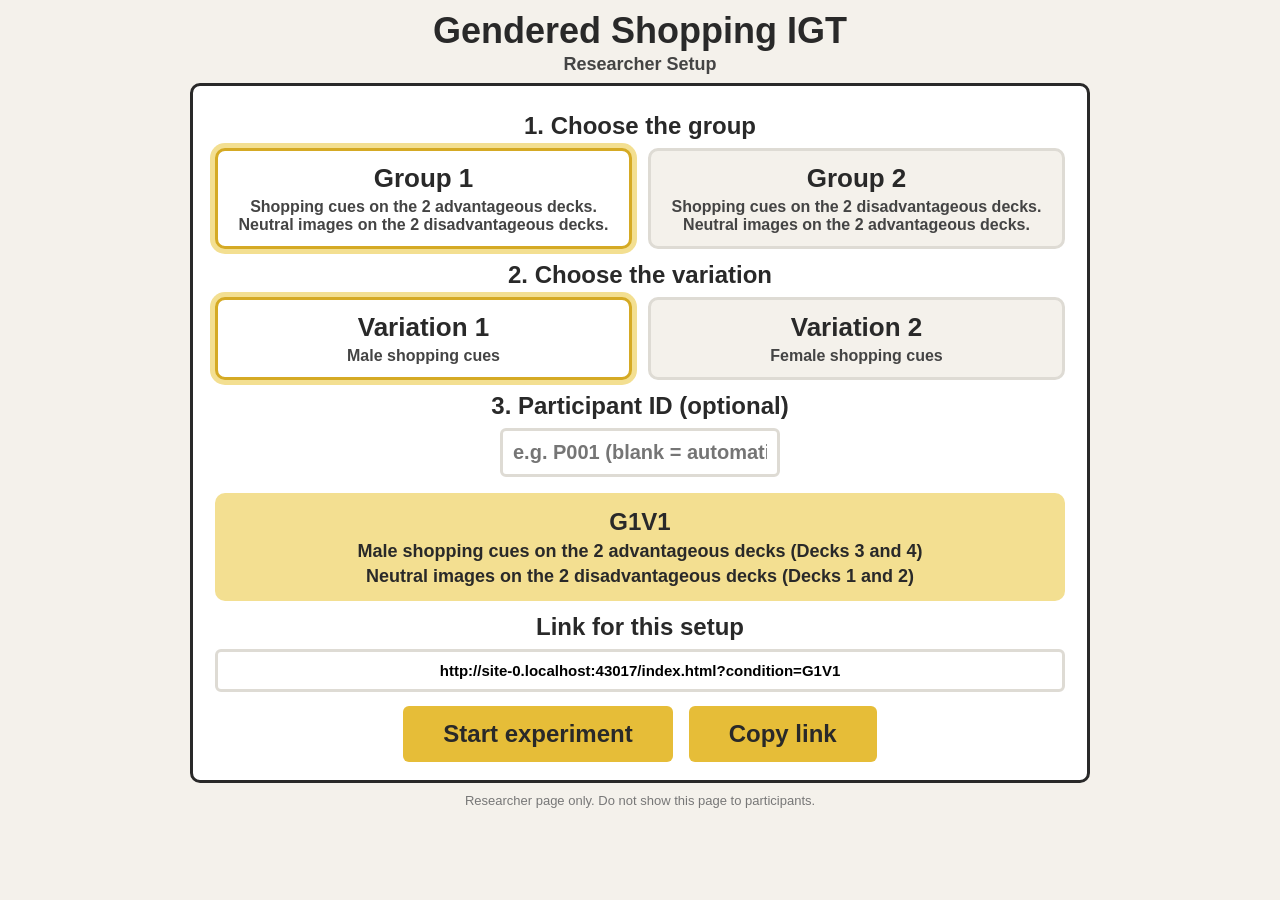
==== index.html @ 8ce355cc "IGT Experiment" ====
<!DOCTYPE html>
<html lang="en">
<head>
    <meta charset="UTF-8">
    <meta name="viewport" content="width=device-width, initial-scale=1.0">
    <title>Gendered Shopping IGT</title>
    <link rel="stylesheet" href="styles.css">
</head>

<body>
    <main class="container">
        <header class="page-header">
            <h1>Gendered Shopping IGT</h1>
            <p>Modified Iowa Gambling Task</p>
        </header>

        <section class="status-bar">
            <div>
                <span>Trial</span>
                <strong id="trialNumber">-</strong>
            </div>

            <div>
                <span>Balance</span>
                <strong id="balance">₹1,90,000</strong>
            </div>
        </section>

        <p id="previewMessage" role="status" aria-live="polite">
            Click Start to begin.
        </p>

        <section class="instructions">
            <p id="instructionsText">
                You start with ₹1,90,000. On each turn an arrow will point to one deck.
                Press PLAY (A key) to take a card from that deck, which may win or lose money,
                or PASS (L key) to skip it. You have 4 seconds to decide.
                Try to finish with as much money as possible. Click Start when you are ready.
            </p>
        </section>

        <section class="deck-area" aria-label="Four IGT decks">

            <div class="deck" data-deck="1">
                <div class="arrow" aria-hidden="true">▼</div>
                <div class="deck-image">
                    <span>Image 1</span>
                </div>
                <h2>Deck 1</h2>
            </div>

            <div class="deck" data-deck="2">
                <div class="arrow" aria-hidden="true">▼</div>
                <div class="deck-image">
                    <span>Image 2</span>
                </div>
                <h2>Deck 2</h2>
            </div>

            <div class="deck" data-deck="3">
                <div class="arrow" aria-hidden="true">▼</div>
                <div class="deck-image">
                    <span>Image 3</span>
                </div>
                <h2>Deck 3</h2>
            </div>

            <div class="deck" data-deck="4">
                <div class="arrow" aria-hidden="true">▼</div>
                <div class="deck-image">
                    <span>Image 4</span>
                </div>
                <h2>Deck 4</h2>
            </div>

        </section>

        <section class="controls">
            <button id="startButton" type="button">Start</button>
            <button id="playButton" type="button" hidden>Play (A)</button>
            <button id="passButton" type="button" hidden>Pass (L)</button>
        </section>

        <footer>
            Research prototype only. No participant data is being collected.
        </footer>
    </main>

    <script src="experiment.js"></script>
</body>
</html>
---- styles.css ----
* {
    box-sizing: border-box;
}

body {
    margin: 0;
    font-family: Arial, sans-serif;
    background: #f4f1eb;
    color: #292929;
}

.container {
    max-width: 1200px;
    margin: 0 auto;
    padding: 10px 16px;
    text-align: center;
}

/* ---------- Header ---------- */
.page-header {
    text-align: center;
    margin-bottom: 8px;
}

.page-header h1 {
    font-size: 36px;
    font-weight: 800;
    margin: 0 0 2px;
}

.page-header p {
    font-size: 18px;
    font-weight: bold;
    color: #444444;
    margin: 0;
}

/* ---------- Trial and Balance bar ---------- */
.status-bar {
    display: flex;
    justify-content: space-between;
    gap: 20px;
    background: white;
    border: 3px solid #292929;
    border-radius: 10px;
    padding: 10px 28px;
    margin-bottom: 10px;
}

.status-bar div {
    display: flex;
    flex-direction: column;
    gap: 6px;
}

.status-bar span {
    font-size: 18px;
    font-weight: bold;
    text-transform: uppercase;
    letter-spacing: 1px;
    color: #444444;
}

.status-bar strong {
    font-size: 36px;
    font-weight: 800;
}

/* ---------- Message (Play or Pass / win / lose) ---------- */
#previewMessage {
    font-size: 32px;
    font-weight: 800;
    min-height: 42px;
    margin: 0 0 8px;
    text-align: center;
}

/* ---------- Instructions ---------- */
.instructions {
    text-align: center;
    margin: 6px 0 10px;
}

.instructions p {
    font-size: 18px;
    font-weight: bold;
    line-height: 1.3;
    margin: 0;
}

/* ---------- Decks ---------- */
.deck-area {
    display: grid;
    grid-template-columns: repeat(4, minmax(0, 1fr));
    gap: 16px;
}

.deck {
    min-width: 0;
    padding: 8px;
    background: white;
    border: 3px solid #dedbd4;
    border-radius: 10px;
    text-align: center;
}

.arrow {
    height: 42px;
    margin-bottom: 4px;
    color: transparent;
    font-size: 40px;
    line-height: 42px;
}

.deck.target {
    border-color: #d5aa24;
    box-shadow: 0 0 0 6px #f3df91;
}

.deck.target .arrow {
    color: #e0a800;
}

.deck-image {
    display: flex;
    align-items: center;
    justify-content: center;
    width: 100%;
    height: 24vh;
    min-height: 110px;
    background: #ece8df;
    border: 1px dashed #bdb6a8;
    border-radius: 6px;
    color: #777166;
    overflow: hidden;
}

.deck-image span {
    font-size: 22px;
    font-weight: bold;
}

.deck-image img {
    width: 100%;
    height: 100%;
    object-fit: contain;
}

.deck h2 {
    font-size: 26px;
    font-weight: 800;
    margin: 8px 0 2px;
}

/* ---------- Buttons ---------- */
.controls {
    display: flex;
    justify-content: center;
    gap: 18px;
    margin-top: 12px;
}

button {
    padding: 14px 40px;
    border: none;
    border-radius: 6px;
    background: #e6bd38;
    color: #292929;
    font-size: 24px;
    font-weight: bold;
    cursor: pointer;
}

button:hover {
    background: #d5aa24;
}

button:focus-visible {
    outline: 3px solid #454545;
    outline-offset: 3px;
}

/* ---------- Footer ---------- */
footer {
    margin-top: 10px;
    color: #777777;
    font-size: 13px;
    text-align: center;
}

/* ---------- Short screens (small laptops): tighter still ---------- */
@media (max-height: 720px) {
    .page-header h1 { font-size: 28px; }
    .page-header p { display: none; }
    .status-bar strong { font-size: 28px; }
    #previewMessage { font-size: 26px; min-height: 34px; }
    .instructions p { font-size: 16px; }
    .deck-image { height: 20vh; }
    button { padding: 10px 32px; font-size: 20px; }
}

/* ---------- Phones ---------- */
@media (max-width: 600px) {
    .container {
        margin: 15px auto;
        padding: 12px;
    }

    .deck-area {
        grid-template-columns: repeat(2, minmax(0, 1fr));
        gap: 10px;
    }

    .deck {
        padding: 8px;
    }

    .controls {
        flex-wrap: wrap;
    }
}
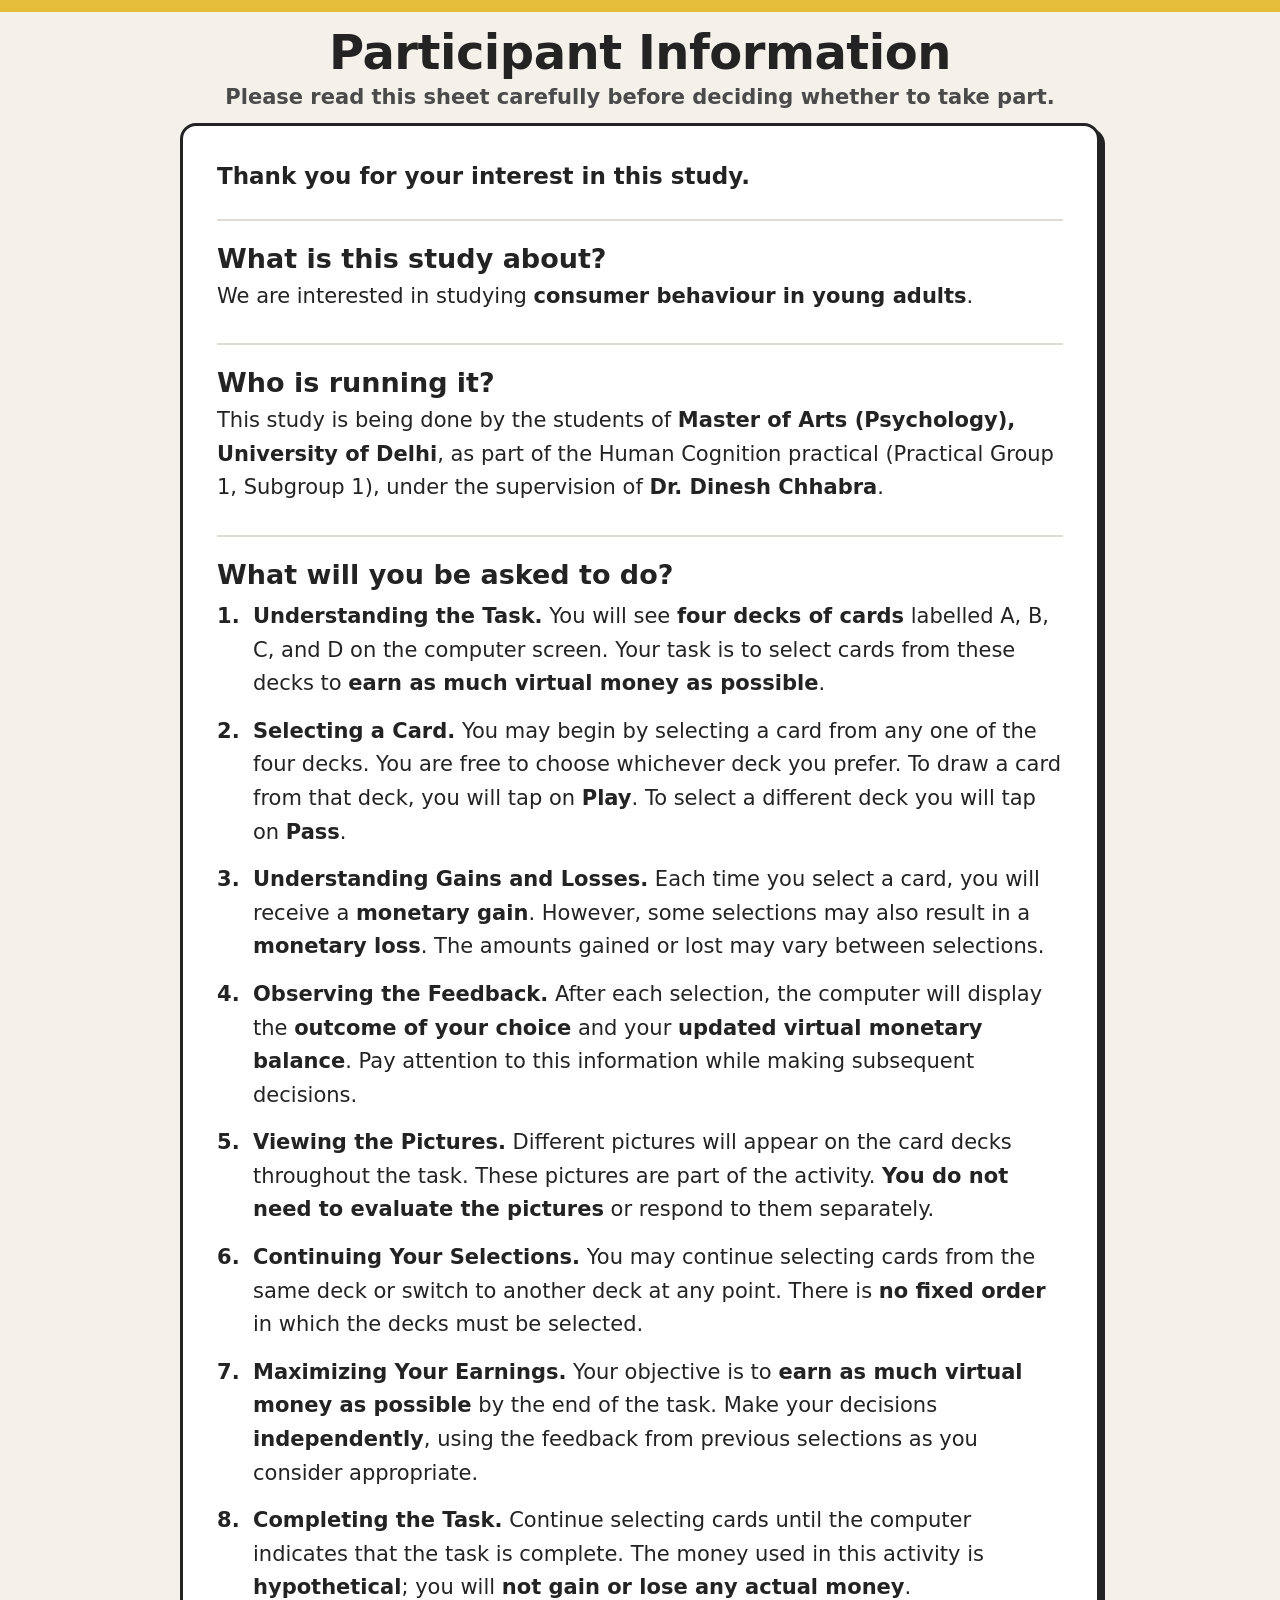
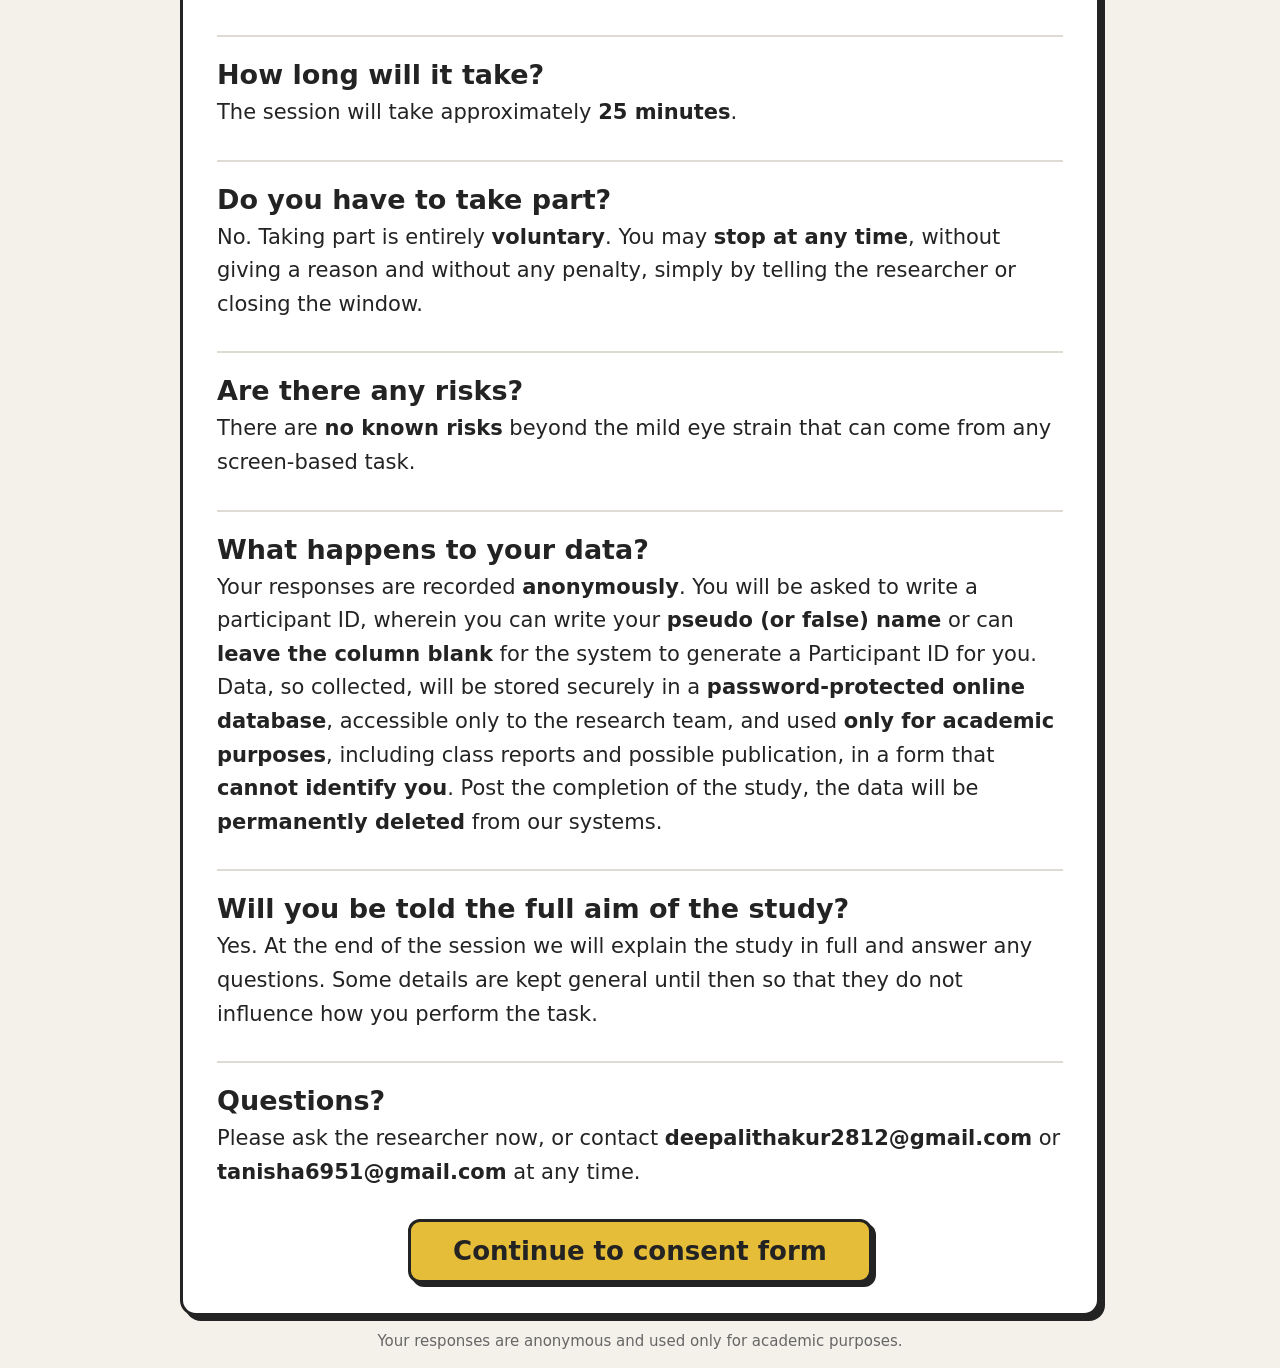
==== commit 8b69e656: "Add files via upload" ====
--- a/index.html
+++ b/index.html
@@ -1,91 +1,244 @@
-<!DOCTYPE html>
-<html lang="en">
-<head>
-    <meta charset="UTF-8">
-    <meta name="viewport" content="width=device-width, initial-scale=1.0">
-    <title>Gendered Shopping IGT</title>
-    <link rel="stylesheet" href="styles.css">
-</head>
-
-<body>
-    <main class="container">
-        <header class="page-header">
-            <h1>Gendered Shopping IGT</h1>
-            <p>Modified Iowa Gambling Task</p>
-        </header>
-
-        <section class="status-bar">
-            <div>
-                <span>Trial</span>
-                <strong id="trialNumber">-</strong>
-            </div>
-
-            <div>
-                <span>Balance</span>
-                <strong id="balance">₹1,90,000</strong>
-            </div>
-        </section>
-
-        <p id="previewMessage" role="status" aria-live="polite">
-            Click Start to begin.
-        </p>
-
-        <section class="instructions">
-            <p id="instructionsText">
-                You start with ₹1,90,000. On each turn an arrow will point to one deck.
-                Press PLAY (A key) to take a card from that deck, which may win or lose money,
-                or PASS (L key) to skip it. You have 4 seconds to decide.
-                Try to finish with as much money as possible. Click Start when you are ready.
-            </p>
-        </section>
-
-        <section class="deck-area" aria-label="Four IGT decks">
-
-            <div class="deck" data-deck="1">
-                <div class="arrow" aria-hidden="true">▼</div>
-                <div class="deck-image">
-                    <span>Image 1</span>
-                </div>
-                <h2>Deck 1</h2>
-            </div>
-
-            <div class="deck" data-deck="2">
-                <div class="arrow" aria-hidden="true">▼</div>
-                <div class="deck-image">
-                    <span>Image 2</span>
-                </div>
-                <h2>Deck 2</h2>
-            </div>
-
-            <div class="deck" data-deck="3">
-                <div class="arrow" aria-hidden="true">▼</div>
-                <div class="deck-image">
-                    <span>Image 3</span>
-                </div>
-                <h2>Deck 3</h2>
-            </div>
-
-            <div class="deck" data-deck="4">
-                <div class="arrow" aria-hidden="true">▼</div>
-                <div class="deck-image">
-                    <span>Image 4</span>
-                </div>
-                <h2>Deck 4</h2>
-            </div>
-
-        </section>
-
-        <section class="controls">
-            <button id="startButton" type="button">Start</button>
-            <button id="playButton" type="button" hidden>Play (A)</button>
-            <button id="passButton" type="button" hidden>Pass (L)</button>
-        </section>
-
-        <footer>
-            Research prototype only. No participant data is being collected.
-        </footer>
-    </main>
-
-    <script src="experiment.js"></script>
-</body>
+<!DOCTYPE html>
+<html lang="en">
+<head>
+    <meta charset="UTF-8">
+    <meta name="viewport" content="width=device-width, initial-scale=1.0">
+    <meta name="robots" content="noindex, nofollow">
+    <meta name="theme-color" content="#f4f1eb">
+    <link rel="icon" href="data:,">
+    <title>Consumer Behaviour Study</title>
+    <link rel="stylesheet" href="styles.css">
+    <style>
+        /* Tip shown only on phones held upright, on the card task screen */
+        .rotate-hint { display: none; margin: 0 0 8px; padding: 8px 12px; background: #f3df91; border-radius: 8px; font-weight: bold; font-size: 15px; }
+        @media (max-width: 600px) and (orientation: portrait) { .rotate-hint { display: block; } }
+        .noscript-box { max-width: 700px; margin: 40px auto; padding: 20px; background: #fde4e1; border: 3px solid #c0392b; border-radius: 10px; font-size: 18px; font-weight: bold; }
+    </style>
+</head>
+
+<body>
+    <noscript>
+        <div class="noscript-box">This study needs JavaScript. Please turn JavaScript on in your browser settings, or open this link in a different browser, then reload the page.</div>
+    </noscript>
+
+    <main class="container">
+
+        <!-- ===== Link without a version ===== -->
+        <section class="screen" id="screen-invalid" hidden>
+            <div class="doc-card">
+                <h1>This link is not complete</h1>
+                <p class="lead">Please contact the researcher who invited you and ask for your personal study link.</p>
+            </div>
+        </section>
+
+        <!-- ===== Information sheet ===== -->
+        <section class="screen" id="screen-info" hidden>
+            <header class="page-header">
+                <h1>Participant Information</h1>
+                <p>Please read this sheet carefully before deciding whether to take part.</p>
+            </header>
+
+            <div class="doc-card">
+                <p class="lead">Thank you for your interest in this study.</p>
+
+                <h2>What is this study about?</h2>
+                <p>We are interested in studying <strong>consumer behaviour in young adults</strong>.</p>
+
+                <h2>Who is running it?</h2>
+                <p>This study is being done by the students of <strong>Master of Arts (Psychology), University of Delhi</strong>, as part of the Human Cognition practical (Practical Group 1, Subgroup 1), under the supervision of <strong>Dr. Dinesh Chhabra</strong>.</p>
+
+                <h2>What will you be asked to do?</h2>
+                <ol class="steps">
+                    <li><strong>Understanding the Task.</strong> You will see <strong>four decks of cards</strong> labelled A, B, C, and D on the computer screen. Your task is to select cards from these decks to <strong>earn as much virtual money as possible</strong>.</li>
+                    <li><strong>Selecting a Card.</strong> You may begin by selecting a card from any one of the four decks. You are free to choose whichever deck you prefer. To draw a card from that deck, you will tap on <strong>Play</strong>. To select a different deck you will tap on <strong>Pass</strong>.</li>
+                    <li><strong>Understanding Gains and Losses.</strong> Each time you select a card, you will receive a <strong>monetary gain</strong>. However, some selections may also result in a <strong>monetary loss</strong>. The amounts gained or lost may vary between selections.</li>
+                    <li><strong>Observing the Feedback.</strong> After each selection, the computer will display the <strong>outcome of your choice</strong> and your <strong>updated virtual monetary balance</strong>. Pay attention to this information while making subsequent decisions.</li>
+                    <li><strong>Viewing the Pictures.</strong> Different pictures will appear on the card decks throughout the task. These pictures are part of the activity. <strong>You do not need to evaluate the pictures</strong> or respond to them separately.</li>
+                    <li><strong>Continuing Your Selections.</strong> You may continue selecting cards from the same deck or switch to another deck at any point. There is <strong>no fixed order</strong> in which the decks must be selected.</li>
+                    <li><strong>Maximizing Your Earnings.</strong> Your objective is to <strong>earn as much virtual money as possible</strong> by the end of the task. Make your decisions <strong>independently</strong>, using the feedback from previous selections as you consider appropriate.</li>
+                    <li><strong>Completing the Task.</strong> Continue selecting cards until the computer indicates that the task is complete. The money used in this activity is <strong>hypothetical</strong>; you will <strong>not gain or lose any actual money</strong>.</li>
+                </ol>
+
+                <h2>How long will it take?</h2>
+                <p>The session will take approximately <strong>25 minutes</strong>.</p>
+
+                <h2>Do you have to take part?</h2>
+                <p>No. Taking part is entirely <strong>voluntary</strong>. You may <strong>stop at any time</strong>, without giving a reason and without any penalty, simply by telling the researcher or closing the window.</p>
+
+                <h2>Are there any risks?</h2>
+                <p>There are <strong>no known risks</strong> beyond the mild eye strain that can come from any screen-based task.</p>
+
+                <h2>What happens to your data?</h2>
+                <p>Your responses are recorded <strong>anonymously</strong>. You will be asked to write a participant ID, wherein you can write your <strong>pseudo (or false) name</strong> or can <strong>leave the column blank</strong> for the system to generate a Participant ID for you. Data, so collected, will be stored securely in a <strong>password-protected online database</strong>, accessible only to the research team, and used <strong>only for academic purposes</strong>, including class reports and possible publication, in a form that <strong>cannot identify you</strong>. Post the completion of the study, the data will be <strong>permanently deleted</strong> from our systems.</p>
+
+                <h2>Will you be told the full aim of the study?</h2>
+                <p>Yes. At the end of the session we will explain the study in full and answer any questions. Some details are kept general until then so that they do not influence how you perform the task.</p>
+
+                <h2>Questions?</h2>
+                <p>Please ask the researcher now, or contact <strong>deepalithakur2812@gmail.com</strong> or <strong>tanisha6951@gmail.com</strong> at any time.</p>
+
+                <div class="actions">
+                    <button id="infoContinue" type="button">Continue to consent form</button>
+                </div>
+            </div>
+        </section>
+
+        <!-- ===== Consent form ===== -->
+        <section class="screen" id="screen-consent" hidden>
+            <header class="page-header">
+                <h1>Consent Form</h1>
+                <p>Please read each statement carefully and tick the box beside it.</p>
+            </header>
+
+            <div class="doc-card">
+                <p class="lead">You can continue only if <strong>every box is ticked</strong>.</p>
+                <div class="consent-list" id="consentList">
+                    <label class="check"><input type="checkbox"><span>I have read the information sheet and have understood what the study involves.</span></label>
+                    <label class="check"><input type="checkbox"><span>I have had the chance to ask the questions to the research team.</span></label>
+                    <label class="check"><input type="checkbox"><span>I understand that my responses will be kept <strong>anonymous</strong> and will only be used for <strong>academic purposes</strong>.</span></label>
+                    <label class="check"><input type="checkbox"><span>I understand that participation is <strong>voluntary</strong>.</span></label>
+                    <label class="check"><input type="checkbox"><span>I confirm that I am <strong>18 years of age or older</strong>.</span></label>
+                    <label class="check"><input type="checkbox"><span>I give consent to participate in this study.</span></label>
+                </div>
+
+                <div class="actions">
+                    <button id="consentYes" type="button" disabled>I consent, continue</button>
+                    <button id="consentNo" type="button" class="secondary">I don't wish to participate, exit</button>
+                </div>
+            </div>
+        </section>
+
+        <!-- ===== Demographics ===== -->
+        <section class="screen" id="screen-demographics" hidden>
+            <header class="page-header">
+                <h1>About You</h1>
+                <p>Please answer every question. Your answers are anonymous.</p>
+            </header>
+
+            <form class="doc-card" id="demographicsForm" novalidate>
+                <div id="demographicsFields"></div>
+                <p class="form-error" id="demographicsError" role="alert" hidden></p>
+                <div class="actions">
+                    <button id="demographicsContinue" type="submit">Continue</button>
+                </div>
+            </form>
+        </section>
+
+        <!-- ===== IGT task (instructions, task and feedback) ===== -->
+        <section class="screen" id="screen-task" hidden>
+            <header class="page-header">
+                <h1>Card Task</h1>
+                <p>Play or Pass</p>
+            </header>
+
+            <p class="rotate-hint">Tip: turn your phone sideways for the best view.</p>
+
+            <section class="status-bar">
+                <div>
+                    <span>Trial</span>
+                    <strong id="trialNumber">-</strong>
+                </div>
+
+                <div>
+                    <span>Balance</span>
+                    <strong id="balance">₹50,000</strong>
+                </div>
+            </section>
+
+            <p id="previewMessage" role="status" aria-live="polite">
+                Click Start to begin.
+            </p>
+
+            <section class="instructions">
+                <p id="instructionsText"></p>
+            </section>
+
+            <section class="deck-area" aria-label="Four decks">
+                <div class="deck" data-deck="1">
+                    <div class="arrow" aria-hidden="true">▼</div>
+                    <div class="deck-image"><span>Image 1</span></div>
+                    <h2>Deck 1</h2>
+                </div>
+
+                <div class="deck" data-deck="2">
+                    <div class="arrow" aria-hidden="true">▼</div>
+                    <div class="deck-image"><span>Image 2</span></div>
+                    <h2>Deck 2</h2>
+                </div>
+
+                <div class="deck" data-deck="3">
+                    <div class="arrow" aria-hidden="true">▼</div>
+                    <div class="deck-image"><span>Image 3</span></div>
+                    <h2>Deck 3</h2>
+                </div>
+
+                <div class="deck" data-deck="4">
+                    <div class="arrow" aria-hidden="true">▼</div>
+                    <div class="deck-image"><span>Image 4</span></div>
+                    <h2>Deck 4</h2>
+                </div>
+            </section>
+
+            <section class="controls">
+                <button id="startButton" type="button">Start</button>
+                <button id="playButton" type="button" hidden>Play (A)</button>
+                <button id="passButton" type="button" hidden>Pass (L)</button>
+                <button id="continueButton" type="button" hidden>Continue to the final questions</button>
+            </section>
+        </section>
+
+        <!-- ===== Adapted Immediate Gratification Inventory ===== -->
+        <section class="screen" id="screen-igi" hidden>
+            <header class="page-header">
+                <h1>Final Questions</h1>
+                <p>Please rate how much you agree with each statement.</p>
+            </header>
+
+            <form class="doc-card" id="igiForm" novalidate>
+                <p class="lead"><strong>1</strong> = Strongly Disagree &nbsp;&nbsp;…&nbsp;&nbsp; <strong>5</strong> = Strongly Agree</p>
+                <div id="igiItems"></div>
+                <p class="form-error" id="igiError" role="alert" hidden></p>
+                <div class="actions">
+                    <button id="igiSubmit" type="submit">Continue</button>
+                </div>
+            </form>
+        </section>
+
+        <!-- ===== Short UPPS-P ===== -->
+        <section class="screen" id="screen-upps" hidden>
+            <header class="page-header">
+                <h1>Final Questions (continued)</h1>
+                <p>Below are statements that describe ways in which people act and think.</p>
+            </header>
+
+            <form class="doc-card" id="uppsForm" novalidate>
+                <p class="lead">For each statement, choose how much you agree or disagree. Please answer every statement.</p>
+                <p><strong>1</strong> = Agree Strongly &nbsp;&nbsp; <strong>2</strong> = Agree Somewhat &nbsp;&nbsp; <strong>3</strong> = Disagree Somewhat &nbsp;&nbsp; <strong>4</strong> = Disagree Strongly</p>
+                <div id="uppsItems"></div>
+                <p class="form-error" id="uppsError" role="alert" hidden></p>
+                <div class="actions">
+                    <button id="uppsSubmit" type="submit">Finish</button>
+                </div>
+            </form>
+        </section>
+
+        <!-- ===== End / exit ===== -->
+        <section class="screen" id="screen-end" hidden>
+            <div class="doc-card">
+                <h1 id="endTitle">Thank you!</h1>
+                <p class="lead" id="endText"></p>
+                <p id="saveStatus" role="status" aria-live="polite"></p>
+                <div class="actions">
+                    <button id="retryButton" type="button" hidden>Retry saving</button>
+                    <button id="backupButton" type="button" class="secondary" hidden>Download backup (CSV)</button>
+                </div>
+            </div>
+        </section>
+
+        <footer>Your responses are anonymous and used only for academic purposes.</footer>
+    </main>
+
+    <script src="experiment.js"></script>
+    <script src="flow.js"></script>
+</body>
 </html>
--- a/styles.css
+++ b/styles.css
@@ -1,221 +1,476 @@
-* {
-    box-sizing: border-box;
-}
-
-body {
-    margin: 0;
-    font-family: Arial, sans-serif;
-    background: #f4f1eb;
-    color: #292929;
-}
-
-.container {
-    max-width: 1200px;
-    margin: 0 auto;
-    padding: 10px 16px;
-    text-align: center;
-}
-
-/* ---------- Header ---------- */
-.page-header {
-    text-align: center;
-    margin-bottom: 8px;
-}
-
-.page-header h1 {
-    font-size: 36px;
-    font-weight: 800;
-    margin: 0 0 2px;
-}
-
-.page-header p {
-    font-size: 18px;
-    font-weight: bold;
-    color: #444444;
-    margin: 0;
-}
-
-/* ---------- Trial and Balance bar ---------- */
-.status-bar {
-    display: flex;
-    justify-content: space-between;
-    gap: 20px;
-    background: white;
-    border: 3px solid #292929;
-    border-radius: 10px;
-    padding: 10px 28px;
-    margin-bottom: 10px;
-}
-
-.status-bar div {
-    display: flex;
-    flex-direction: column;
-    gap: 6px;
-}
-
-.status-bar span {
-    font-size: 18px;
-    font-weight: bold;
-    text-transform: uppercase;
-    letter-spacing: 1px;
-    color: #444444;
-}
-
-.status-bar strong {
-    font-size: 36px;
-    font-weight: 800;
-}
-
-/* ---------- Message (Play or Pass / win / lose) ---------- */
-#previewMessage {
-    font-size: 32px;
-    font-weight: 800;
-    min-height: 42px;
-    margin: 0 0 8px;
-    text-align: center;
-}
-
-/* ---------- Instructions ---------- */
-.instructions {
-    text-align: center;
-    margin: 6px 0 10px;
-}
-
-.instructions p {
-    font-size: 18px;
-    font-weight: bold;
-    line-height: 1.3;
-    margin: 0;
-}
-
-/* ---------- Decks ---------- */
-.deck-area {
-    display: grid;
-    grid-template-columns: repeat(4, minmax(0, 1fr));
-    gap: 16px;
-}
-
-.deck {
-    min-width: 0;
-    padding: 8px;
-    background: white;
-    border: 3px solid #dedbd4;
-    border-radius: 10px;
-    text-align: center;
-}
-
-.arrow {
-    height: 42px;
-    margin-bottom: 4px;
-    color: transparent;
-    font-size: 40px;
-    line-height: 42px;
-}
-
-.deck.target {
-    border-color: #d5aa24;
-    box-shadow: 0 0 0 6px #f3df91;
-}
-
-.deck.target .arrow {
-    color: #e0a800;
-}
-
-.deck-image {
-    display: flex;
-    align-items: center;
-    justify-content: center;
-    width: 100%;
-    height: 24vh;
-    min-height: 110px;
-    background: #ece8df;
-    border: 1px dashed #bdb6a8;
-    border-radius: 6px;
-    color: #777166;
-    overflow: hidden;
-}
-
-.deck-image span {
-    font-size: 22px;
-    font-weight: bold;
-}
-
-.deck-image img {
-    width: 100%;
-    height: 100%;
-    object-fit: contain;
-}
-
-.deck h2 {
-    font-size: 26px;
-    font-weight: 800;
-    margin: 8px 0 2px;
-}
-
-/* ---------- Buttons ---------- */
-.controls {
-    display: flex;
-    justify-content: center;
-    gap: 18px;
-    margin-top: 12px;
-}
-
-button {
-    padding: 14px 40px;
-    border: none;
-    border-radius: 6px;
-    background: #e6bd38;
-    color: #292929;
-    font-size: 24px;
-    font-weight: bold;
-    cursor: pointer;
-}
-
-button:hover {
-    background: #d5aa24;
-}
-
-button:focus-visible {
-    outline: 3px solid #454545;
-    outline-offset: 3px;
-}
-
-/* ---------- Footer ---------- */
-footer {
-    margin-top: 10px;
-    color: #777777;
-    font-size: 13px;
-    text-align: center;
-}
-
-/* ---------- Short screens (small laptops): tighter still ---------- */
-@media (max-height: 720px) {
-    .page-header h1 { font-size: 28px; }
-    .page-header p { display: none; }
-    .status-bar strong { font-size: 28px; }
-    #previewMessage { font-size: 26px; min-height: 34px; }
-    .instructions p { font-size: 16px; }
-    .deck-image { height: 20vh; }
-    button { padding: 10px 32px; font-size: 20px; }
-}
-
-/* ---------- Phones ---------- */
-@media (max-width: 600px) {
-    .container {
-        margin: 15px auto;
-        padding: 12px;
-    }
-
-    .deck-area {
-        grid-template-columns: repeat(2, minmax(0, 1fr));
-        gap: 10px;
-    }
-
-    .deck {
-        padding: 8px;
-    }
-
-    .controls {
-        flex-wrap: wrap;
-    }
+/* =====================================================================
+   Gendered Shopping IGT: styles
+   ===================================================================== */
+:root {
+    --ink: #232323;
+    --paper: #f4f1eb;
+    --card: #ffffff;
+    --yellow: #e6bd38;
+    --yellow-dark: #d1a420;
+    --yellow-soft: #f3df91;
+    --yellow-tint: #fbf3d2;
+    --line: #dedbd4;
+    --muted: #4a4a4a;
+    --danger: #c0392b;
+    --shadow: 5px 5px 0 var(--ink);
+}
+
+* {
+    box-sizing: border-box;
+}
+
+html {
+    -webkit-text-size-adjust: 100%;
+}
+
+body {
+    margin: 0;
+    font-family: "Segoe UI", system-ui, -apple-system, Roboto, Arial, sans-serif;
+    font-size: 20px;
+    background: var(--paper);
+    color: var(--ink);
+    border-top: 12px solid var(--yellow);
+    min-height: 100vh;
+}
+
+[hidden] { display: none !important; }
+
+.container {
+    max-width: 1240px;
+    margin: 0 auto;
+    padding: 14px 20px 18px;
+    text-align: center;
+}
+
+.screen { text-align: center; }
+
+/* ---------- Header ---------- */
+.page-header {
+    text-align: center;
+    margin-bottom: 14px;
+}
+
+.page-header h1 {
+    font-size: clamp(32px, 4.4vw, 48px);
+    font-weight: 800;
+    letter-spacing: -0.5px;
+    line-height: 1.1;
+    margin: 0 0 6px;
+}
+
+.page-header p {
+    font-size: 21px;
+    font-weight: 600;
+    color: var(--muted);
+    margin: 0;
+}
+
+/* ---------- Trial and Balance bar ---------- */
+.status-bar {
+    display: flex;
+    justify-content: space-between;
+    gap: 20px;
+    background: var(--card);
+    border: 3px solid var(--ink);
+    border-radius: 14px;
+    box-shadow: var(--shadow);
+    padding: 10px 32px 12px;
+    margin: 0 5px 14px 0;
+}
+
+.status-bar div {
+    display: flex;
+    flex-direction: column;
+    gap: 2px;
+}
+
+.status-bar div:last-child { text-align: right; }
+
+.status-bar span {
+    font-size: 19px;
+    font-weight: 700;
+    text-transform: uppercase;
+    letter-spacing: 1.5px;
+    color: var(--muted);
+}
+
+.status-bar strong {
+    font-size: 44px;
+    font-weight: 800;
+    line-height: 1.1;
+}
+
+/* ---------- Message (Play or Pass / win / lose) ---------- */
+#previewMessage {
+    font-size: 38px;
+    font-weight: 800;
+    min-height: 50px;
+    margin: 0 0 8px;
+    text-align: center;
+}
+
+/* ---------- Instructions on the task screen ---------- */
+.instructions {
+    max-width: 1000px;
+    margin: 4px auto 14px;
+    text-align: center;
+}
+
+.instructions p {
+    font-size: 21px;
+    font-weight: 600;
+    line-height: 1.4;
+    margin: 0;
+}
+
+/* ---------- Decks ---------- */
+.deck-area {
+    display: grid;
+    grid-template-columns: repeat(4, minmax(0, 1fr));
+    gap: 18px;
+    margin-right: 5px;
+}
+
+.deck {
+    min-width: 0;
+    padding: 10px;
+    background: var(--card);
+    border: 3px solid var(--line);
+    border-radius: 14px;
+    text-align: center;
+    transition: border-color 0.15s, box-shadow 0.15s;
+}
+
+.arrow {
+    height: 46px;
+    margin-bottom: 4px;
+    color: transparent;
+    font-size: 44px;
+    line-height: 46px;
+}
+
+.deck.target {
+    border-color: var(--ink);
+    box-shadow: 0 0 0 5px var(--yellow), 5px 5px 0 5px var(--ink);
+}
+
+.deck.target .arrow {
+    color: var(--ink);
+}
+
+.deck-image {
+    display: flex;
+    align-items: center;
+    justify-content: center;
+    width: 100%;
+    height: 26vh;
+    min-height: 120px;
+    background: #ece8df;
+    border: 2px dashed #bdb6a8;
+    border-radius: 8px;
+    color: #6f695e;
+    overflow: hidden;
+}
+
+.deck-image span {
+    font-size: 24px;
+    font-weight: 700;
+}
+
+.deck-image img {
+    width: 100%;
+    height: 100%;
+    object-fit: contain;
+}
+
+.deck h2 {
+    font-size: 30px;
+    font-weight: 800;
+    margin: 10px 0 2px;
+}
+
+/* ---------- Buttons ---------- */
+.controls {
+    display: flex;
+    flex-wrap: wrap;
+    justify-content: center;
+    gap: 20px;
+    margin-top: 18px;
+}
+
+button {
+    padding: 14px 42px;
+    border: 3px solid var(--ink);
+    border-radius: 12px;
+    background: var(--yellow);
+    color: var(--ink);
+    font-family: inherit;
+    font-size: 26px;
+    font-weight: 800;
+    cursor: pointer;
+    box-shadow: 4px 4px 0 var(--ink);
+    transition: transform 0.08s, box-shadow 0.08s, background 0.15s;
+}
+
+button:hover {
+    background: var(--yellow-dark);
+}
+
+button:active {
+    transform: translate(3px, 3px);
+    box-shadow: 1px 1px 0 var(--ink);
+}
+
+button:focus-visible {
+    outline: 4px solid #1a73e8;
+    outline-offset: 3px;
+}
+
+button.secondary { background: #ffffff; }
+button.secondary:hover { background: var(--line); }
+
+button:disabled {
+    opacity: 0.4;
+    cursor: not-allowed;
+    box-shadow: 4px 4px 0 var(--ink);
+}
+button:disabled:hover { background: var(--yellow); }
+button:disabled:active { transform: none; }
+
+/* ---------- Footer ---------- */
+footer {
+    margin-top: 16px;
+    color: #666666;
+    font-size: 15px;
+    text-align: center;
+}
+
+/* =====================================================================
+   Information, consent, demographics and final-question screens
+   ===================================================================== */
+.doc-card {
+    max-width: 920px;
+    margin: 0 auto 16px;
+    padding: 26px 34px 30px;
+    background: var(--card);
+    border: 3px solid var(--ink);
+    border-radius: 16px;
+    box-shadow: var(--shadow);
+    text-align: left;
+}
+
+.doc-card h1 { font-size: 36px; font-weight: 800; margin: 0 0 10px; }
+
+.doc-card h2 {
+    font-size: 27px;
+    font-weight: 800;
+    margin: 30px 0 6px;
+    padding-top: 22px;
+    border-top: 2px solid var(--line);
+}
+
+.doc-card .lead + h2 { margin-top: 24px; }
+.doc-card p, .doc-card li { font-size: 21px; line-height: 1.6; }
+.doc-card p { margin: 6px 0; }
+.doc-card .lead { font-size: 23px; font-weight: 700; }
+
+/* Emphasised key words: bold only (no highlight) */
+.doc-card strong {
+    font-weight: 800;
+}
+
+.steps { padding-left: 30px; margin: 10px 0; }
+.steps li { margin-bottom: 14px; padding-left: 6px; }
+.steps li::marker { font-weight: 800; }
+
+.actions {
+    display: flex;
+    flex-wrap: wrap;
+    justify-content: center;
+    gap: 18px;
+    margin-top: 30px;
+}
+
+/* Consent checkboxes and answer options */
+.consent-list { display: flex; flex-direction: column; gap: 12px; margin-top: 16px; }
+
+.check, .opt {
+    display: flex;
+    align-items: flex-start;
+    gap: 14px;
+    padding: 14px 18px;
+    border: 3px solid var(--line);
+    border-radius: 12px;
+    background: var(--paper);
+    font-size: 21px;
+    line-height: 1.45;
+    cursor: pointer;
+    transition: border-color 0.12s, background 0.12s;
+}
+
+.check:hover, .opt:hover { border-color: #b9b3a5; }
+
+.check input, .opt input {
+    width: 26px;
+    height: 26px;
+    margin-top: 2px;
+    flex: none;
+    accent-color: var(--ink);
+}
+
+.check:has(input:checked), .opt:has(input:checked) {
+    border-color: var(--ink);
+    background: var(--yellow-tint);
+}
+
+.check:has(input:focus-visible), .opt:has(input:focus-visible) {
+    outline: 4px solid #1a73e8;
+    outline-offset: 2px;
+}
+
+/* Question blocks (demographics and IGI) */
+fieldset.q {
+    border: none;
+    margin: 0 0 30px;
+    padding: 0 0 26px;
+    min-width: 0;
+    border-bottom: 2px solid var(--line);
+}
+fieldset.q:last-of-type { border-bottom: none; }
+
+fieldset.q legend {
+    font-size: 24px;
+    font-weight: 800;
+    line-height: 1.35;
+    margin-bottom: 12px;
+    padding: 0;
+}
+
+fieldset.q .hint { font-size: 18px; color: var(--muted); margin: 0 0 8px; }
+
+.options {
+    display: grid;
+    grid-template-columns: repeat(auto-fit, minmax(300px, 1fr));
+    gap: 10px;
+}
+
+.opt { font-weight: 600; }
+
+fieldset.q input[type="text"],
+fieldset.q input[type="number"] {
+    width: 100%;
+    max-width: 380px;
+    padding: 12px 14px;
+    font-family: inherit;
+    font-size: 24px;
+    font-weight: 700;
+    background: var(--paper);
+    border: 3px solid var(--line);
+    border-radius: 10px;
+}
+
+fieldset.q input[type="text"]:focus,
+fieldset.q input[type="number"]:focus {
+    outline: none;
+    border-color: var(--ink);
+    background: #ffffff;
+}
+
+fieldset.q input.other { display: block; margin-top: 10px; max-width: 100%; }
+
+.form-error {
+    margin: 14px 0 0;
+    padding: 14px 18px;
+    background: #fde4e1;
+    border: 3px solid var(--danger);
+    border-radius: 12px;
+    font-size: 19px;
+    font-weight: 700;
+    line-height: 1.45;
+}
+
+/* IGI: 1-5 scale */
+.likert .scale { display: flex; gap: 12px; max-width: 600px; }
+.likert .scale label { flex: 1; cursor: pointer; }
+.likert .scale input { position: absolute; opacity: 0; pointer-events: none; }
+
+.likert .scale span {
+    display: block;
+    padding: 14px 0;
+    text-align: center;
+    font-size: 26px;
+    font-weight: 800;
+    border: 3px solid var(--line);
+    border-radius: 12px;
+    background: var(--paper);
+    transition: background 0.12s, border-color 0.12s;
+}
+
+.likert .scale label:hover span { border-color: #b9b3a5; }
+.likert .scale input:checked + span { border-color: var(--ink); background: var(--yellow); }
+.likert .scale input:focus-visible + span { outline: 4px solid #1a73e8; outline-offset: 2px; }
+
+.likert .anchors {
+    display: flex;
+    justify-content: space-between;
+    max-width: 600px;
+    margin-top: 6px;
+    color: var(--muted);
+}
+.likert .anchors small { font-size: 17px; font-weight: 600; }
+
+/* =====================================================================
+   Shorter screens (small laptops): keep the card task on one screen
+   ===================================================================== */
+@media (max-height: 800px) {
+    body { border-top-width: 8px; }
+    .container { padding: 8px 16px 10px; }
+    .page-header { margin-bottom: 8px; }
+    .page-header h1 { font-size: 32px; }
+    .page-header p { display: none; }
+    .status-bar { padding: 6px 28px 8px; margin-bottom: 8px; }
+    .status-bar strong { font-size: 34px; }
+    .status-bar span { font-size: 16px; }
+    #previewMessage { font-size: 30px; min-height: 38px; margin-bottom: 4px; }
+    .instructions { margin-bottom: 8px; }
+    .instructions p { font-size: 18px; line-height: 1.3; }
+    .arrow { height: 34px; font-size: 32px; line-height: 34px; }
+    .deck-image { height: 20vh; min-height: 90px; }
+    .deck h2 { font-size: 24px; margin-top: 6px; }
+    .controls { margin-top: 10px; }
+    button { padding: 10px 34px; font-size: 22px; }
+    footer { margin-top: 8px; font-size: 13px; }
+}
+
+/* =====================================================================
+   Phones and small tablets
+   ===================================================================== */
+@media (max-width: 700px) {
+    body { font-size: 18px; }
+    .container { padding: 12px 12px 16px; }
+
+    .status-bar { padding: 8px 18px 10px; }
+    .status-bar strong { font-size: 32px; }
+    #previewMessage { font-size: 28px; }
+    .instructions p { font-size: 17px; }
+
+    .deck-area { grid-template-columns: repeat(2, minmax(0, 1fr)); gap: 12px; }
+    .deck-image { height: 18vh; }
+    .deck h2 { font-size: 22px; }
+
+    button { padding: 14px 28px; font-size: 22px; }
+
+    .doc-card { padding: 18px 16px 22px; box-shadow: 4px 4px 0 var(--ink); }
+    .doc-card h1 { font-size: 28px; }
+    .doc-card h2 { font-size: 23px; }
+    .doc-card p, .doc-card li, .check, .opt { font-size: 18px; }
+    .doc-card .lead { font-size: 19px; }
+    fieldset.q legend { font-size: 20px; }
+    .options { grid-template-columns: 1fr; }
+    .likert .scale span { font-size: 22px; padding: 12px 0; }
+    .actions button { width: 100%; }
+}
+
+@media (prefers-reduced-motion: reduce) {
+    * { transition: none !important; }
 }
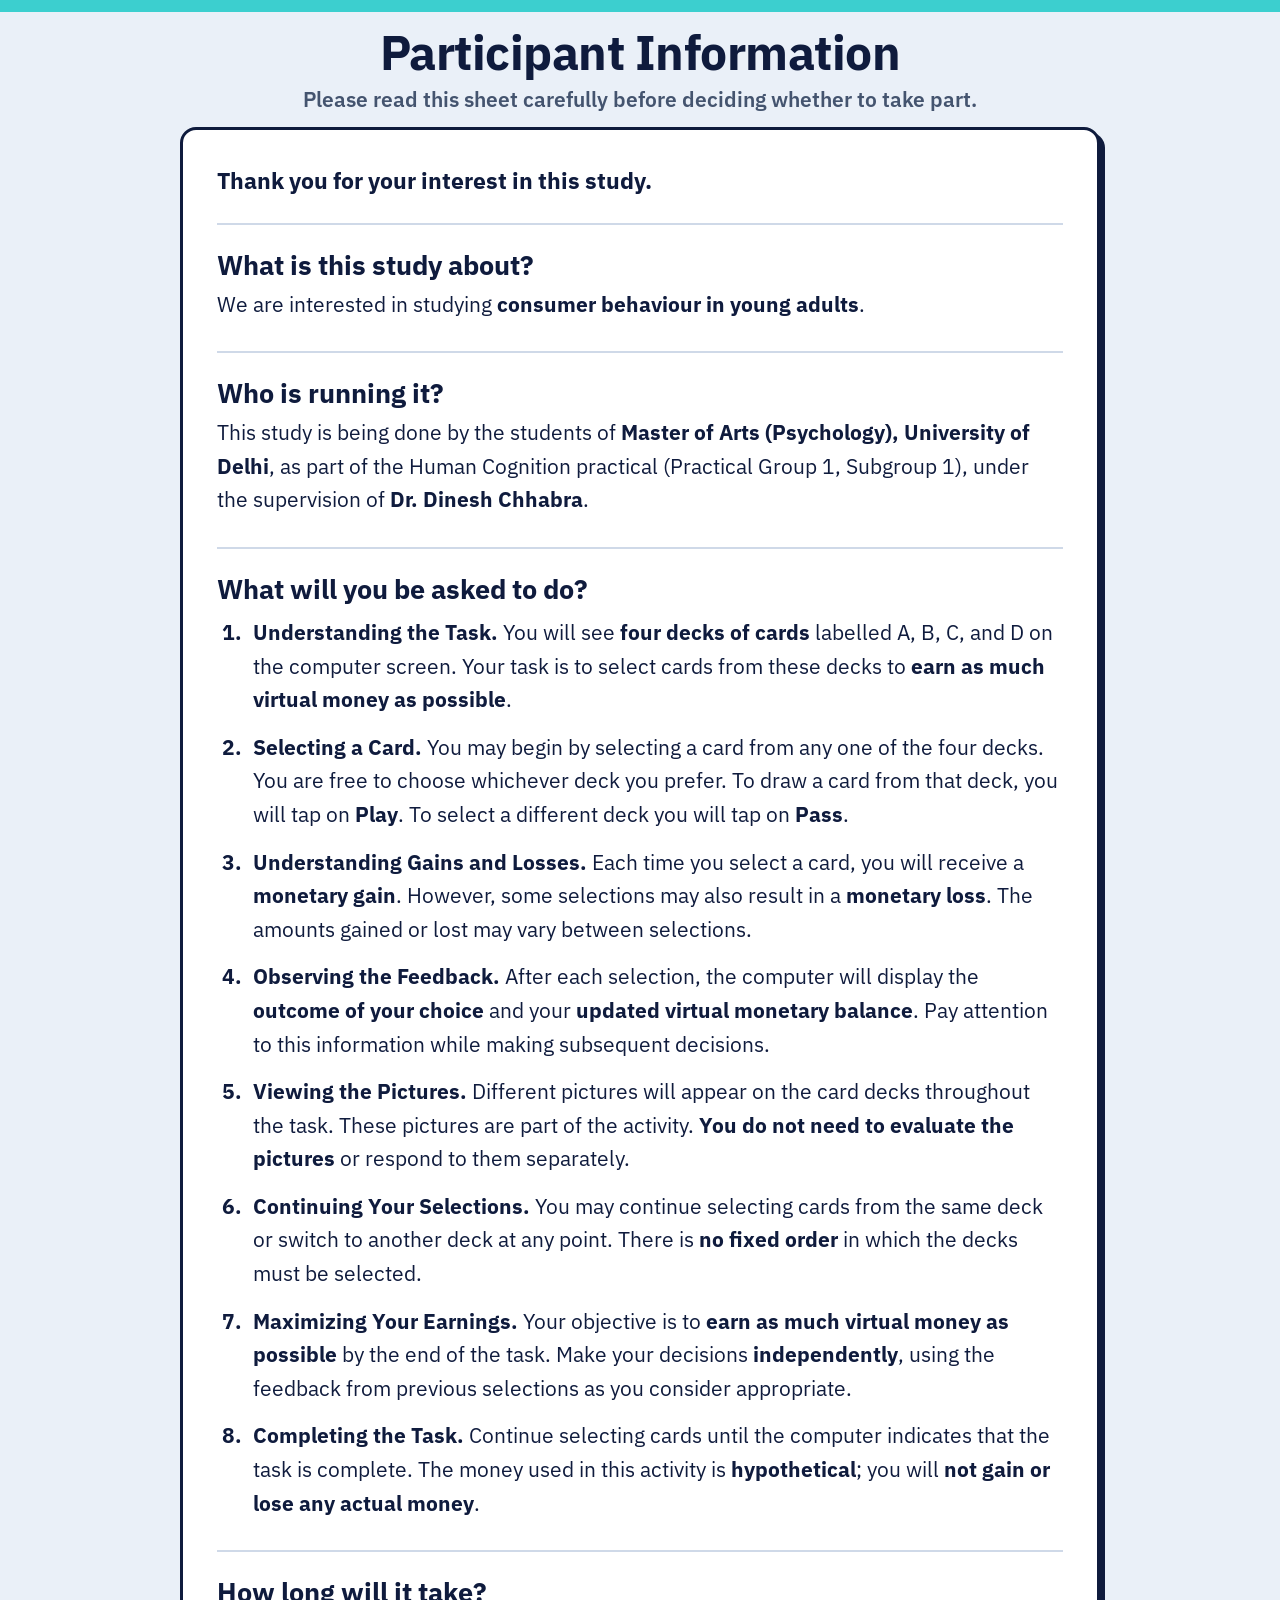
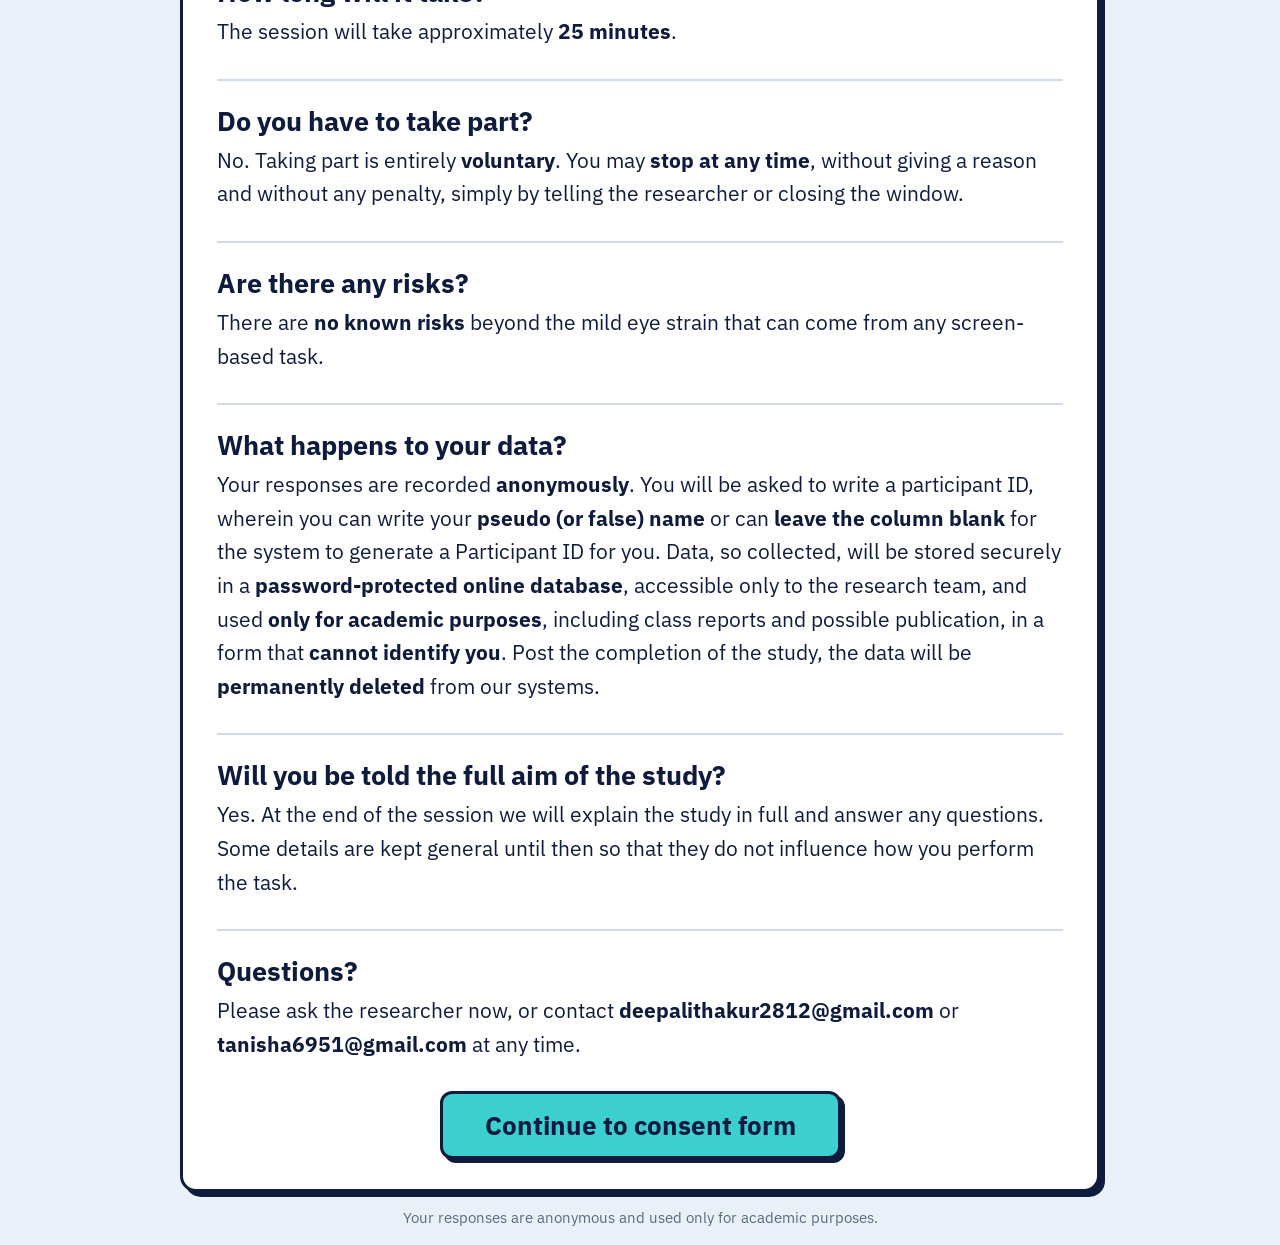
==== commit 34e34b6c: "Add files via upload" ====
--- a/index.html
+++ b/index.html
@@ -4,13 +4,16 @@
     <meta charset="UTF-8">
     <meta name="viewport" content="width=device-width, initial-scale=1.0">
     <meta name="robots" content="noindex, nofollow">
-    <meta name="theme-color" content="#f4f1eb">
+    <meta name="theme-color" content="#eaf0f8">
     <link rel="icon" href="data:,">
     <title>Consumer Behaviour Study</title>
+    <link rel="preconnect" href="https://fonts.googleapis.com">
+    <link rel="preconnect" href="https://fonts.gstatic.com" crossorigin>
+    <link href="https://fonts.googleapis.com/css2?family=IBM+Plex+Sans:wght@400;500;600;700&display=swap" rel="stylesheet">
     <link rel="stylesheet" href="styles.css">
     <style>
         /* Tip shown only on phones held upright, on the card task screen */
-        .rotate-hint { display: none; margin: 0 0 8px; padding: 8px 12px; background: #f3df91; border-radius: 8px; font-weight: bold; font-size: 15px; }
+        .rotate-hint { display: none; margin: 0 0 8px; padding: 8px 12px; background: #b8ece9; border-radius: 8px; font-weight: bold; font-size: 15px; }
         @media (max-width: 600px) and (orientation: portrait) { .rotate-hint { display: block; } }
         .noscript-box { max-width: 700px; margin: 40px auto; padding: 20px; background: #fde4e1; border: 3px solid #c0392b; border-radius: 10px; font-size: 18px; font-weight: bold; }
     </style>
@@ -20,6 +23,15 @@
     <noscript>
         <div class="noscript-box">This study needs JavaScript. Please turn JavaScript on in your browser settings, or open this link in a different browser, then reload the page.</div>
     </noscript>
+
+    <!-- ===== Loading overlay (shown while the study server assigns the version) ===== -->
+    <div id="loader" class="loader" role="status" aria-live="polite" hidden>
+        <div class="loader-box">
+            <div class="spinner" aria-hidden="true"></div>
+            <p class="loader-title" id="loaderTitle">Preparing your session</p>
+            <p class="loader-sub">This can take a few seconds. Please keep this page open.</p>
+        </div>
+    </div>
 
     <main class="container">
 
--- a/styles.css
+++ b/styles.css
@@ -1,476 +1,513 @@
-/* =====================================================================
-   Gendered Shopping IGT: styles
-   ===================================================================== */
-:root {
-    --ink: #232323;
-    --paper: #f4f1eb;
-    --card: #ffffff;
-    --yellow: #e6bd38;
-    --yellow-dark: #d1a420;
-    --yellow-soft: #f3df91;
-    --yellow-tint: #fbf3d2;
-    --line: #dedbd4;
-    --muted: #4a4a4a;
-    --danger: #c0392b;
-    --shadow: 5px 5px 0 var(--ink);
-}
-
-* {
-    box-sizing: border-box;
-}
-
-html {
-    -webkit-text-size-adjust: 100%;
-}
-
-body {
-    margin: 0;
-    font-family: "Segoe UI", system-ui, -apple-system, Roboto, Arial, sans-serif;
-    font-size: 20px;
-    background: var(--paper);
-    color: var(--ink);
-    border-top: 12px solid var(--yellow);
-    min-height: 100vh;
-}
-
-[hidden] { display: none !important; }
-
-.container {
-    max-width: 1240px;
-    margin: 0 auto;
-    padding: 14px 20px 18px;
-    text-align: center;
-}
-
-.screen { text-align: center; }
-
-/* ---------- Header ---------- */
-.page-header {
-    text-align: center;
-    margin-bottom: 14px;
-}
-
-.page-header h1 {
-    font-size: clamp(32px, 4.4vw, 48px);
-    font-weight: 800;
-    letter-spacing: -0.5px;
-    line-height: 1.1;
-    margin: 0 0 6px;
-}
-
-.page-header p {
-    font-size: 21px;
-    font-weight: 600;
-    color: var(--muted);
-    margin: 0;
-}
-
-/* ---------- Trial and Balance bar ---------- */
-.status-bar {
-    display: flex;
-    justify-content: space-between;
-    gap: 20px;
-    background: var(--card);
-    border: 3px solid var(--ink);
-    border-radius: 14px;
-    box-shadow: var(--shadow);
-    padding: 10px 32px 12px;
-    margin: 0 5px 14px 0;
-}
-
-.status-bar div {
-    display: flex;
-    flex-direction: column;
-    gap: 2px;
-}
-
-.status-bar div:last-child { text-align: right; }
-
-.status-bar span {
-    font-size: 19px;
-    font-weight: 700;
-    text-transform: uppercase;
-    letter-spacing: 1.5px;
-    color: var(--muted);
-}
-
-.status-bar strong {
-    font-size: 44px;
-    font-weight: 800;
-    line-height: 1.1;
-}
-
-/* ---------- Message (Play or Pass / win / lose) ---------- */
-#previewMessage {
-    font-size: 38px;
-    font-weight: 800;
-    min-height: 50px;
-    margin: 0 0 8px;
-    text-align: center;
-}
-
-/* ---------- Instructions on the task screen ---------- */
-.instructions {
-    max-width: 1000px;
-    margin: 4px auto 14px;
-    text-align: center;
-}
-
-.instructions p {
-    font-size: 21px;
-    font-weight: 600;
-    line-height: 1.4;
-    margin: 0;
-}
-
-/* ---------- Decks ---------- */
-.deck-area {
-    display: grid;
-    grid-template-columns: repeat(4, minmax(0, 1fr));
-    gap: 18px;
-    margin-right: 5px;
-}
-
-.deck {
-    min-width: 0;
-    padding: 10px;
-    background: var(--card);
-    border: 3px solid var(--line);
-    border-radius: 14px;
-    text-align: center;
-    transition: border-color 0.15s, box-shadow 0.15s;
-}
-
-.arrow {
-    height: 46px;
-    margin-bottom: 4px;
-    color: transparent;
-    font-size: 44px;
-    line-height: 46px;
-}
-
-.deck.target {
-    border-color: var(--ink);
-    box-shadow: 0 0 0 5px var(--yellow), 5px 5px 0 5px var(--ink);
-}
-
-.deck.target .arrow {
-    color: var(--ink);
-}
-
-.deck-image {
-    display: flex;
-    align-items: center;
-    justify-content: center;
-    width: 100%;
-    height: 26vh;
-    min-height: 120px;
-    background: #ece8df;
-    border: 2px dashed #bdb6a8;
-    border-radius: 8px;
-    color: #6f695e;
-    overflow: hidden;
-}
-
-.deck-image span {
-    font-size: 24px;
-    font-weight: 700;
-}
-
-.deck-image img {
-    width: 100%;
-    height: 100%;
-    object-fit: contain;
-}
-
-.deck h2 {
-    font-size: 30px;
-    font-weight: 800;
-    margin: 10px 0 2px;
-}
-
-/* ---------- Buttons ---------- */
-.controls {
-    display: flex;
-    flex-wrap: wrap;
-    justify-content: center;
-    gap: 20px;
-    margin-top: 18px;
-}
-
-button {
-    padding: 14px 42px;
-    border: 3px solid var(--ink);
-    border-radius: 12px;
-    background: var(--yellow);
-    color: var(--ink);
-    font-family: inherit;
-    font-size: 26px;
-    font-weight: 800;
-    cursor: pointer;
-    box-shadow: 4px 4px 0 var(--ink);
-    transition: transform 0.08s, box-shadow 0.08s, background 0.15s;
-}
-
-button:hover {
-    background: var(--yellow-dark);
-}
-
-button:active {
-    transform: translate(3px, 3px);
-    box-shadow: 1px 1px 0 var(--ink);
-}
-
-button:focus-visible {
-    outline: 4px solid #1a73e8;
-    outline-offset: 3px;
-}
-
-button.secondary { background: #ffffff; }
-button.secondary:hover { background: var(--line); }
-
-button:disabled {
-    opacity: 0.4;
-    cursor: not-allowed;
-    box-shadow: 4px 4px 0 var(--ink);
-}
-button:disabled:hover { background: var(--yellow); }
-button:disabled:active { transform: none; }
-
-/* ---------- Footer ---------- */
-footer {
-    margin-top: 16px;
-    color: #666666;
-    font-size: 15px;
-    text-align: center;
-}
-
-/* =====================================================================
-   Information, consent, demographics and final-question screens
-   ===================================================================== */
-.doc-card {
-    max-width: 920px;
-    margin: 0 auto 16px;
-    padding: 26px 34px 30px;
-    background: var(--card);
-    border: 3px solid var(--ink);
-    border-radius: 16px;
-    box-shadow: var(--shadow);
-    text-align: left;
-}
-
-.doc-card h1 { font-size: 36px; font-weight: 800; margin: 0 0 10px; }
-
-.doc-card h2 {
-    font-size: 27px;
-    font-weight: 800;
-    margin: 30px 0 6px;
-    padding-top: 22px;
-    border-top: 2px solid var(--line);
-}
-
-.doc-card .lead + h2 { margin-top: 24px; }
-.doc-card p, .doc-card li { font-size: 21px; line-height: 1.6; }
-.doc-card p { margin: 6px 0; }
-.doc-card .lead { font-size: 23px; font-weight: 700; }
-
-/* Emphasised key words: bold only (no highlight) */
-.doc-card strong {
-    font-weight: 800;
-}
-
-.steps { padding-left: 30px; margin: 10px 0; }
-.steps li { margin-bottom: 14px; padding-left: 6px; }
-.steps li::marker { font-weight: 800; }
-
-.actions {
-    display: flex;
-    flex-wrap: wrap;
-    justify-content: center;
-    gap: 18px;
-    margin-top: 30px;
-}
-
-/* Consent checkboxes and answer options */
-.consent-list { display: flex; flex-direction: column; gap: 12px; margin-top: 16px; }
-
-.check, .opt {
-    display: flex;
-    align-items: flex-start;
-    gap: 14px;
-    padding: 14px 18px;
-    border: 3px solid var(--line);
-    border-radius: 12px;
-    background: var(--paper);
-    font-size: 21px;
-    line-height: 1.45;
-    cursor: pointer;
-    transition: border-color 0.12s, background 0.12s;
-}
-
-.check:hover, .opt:hover { border-color: #b9b3a5; }
-
-.check input, .opt input {
-    width: 26px;
-    height: 26px;
-    margin-top: 2px;
-    flex: none;
-    accent-color: var(--ink);
-}
-
-.check:has(input:checked), .opt:has(input:checked) {
-    border-color: var(--ink);
-    background: var(--yellow-tint);
-}
-
-.check:has(input:focus-visible), .opt:has(input:focus-visible) {
-    outline: 4px solid #1a73e8;
-    outline-offset: 2px;
-}
-
-/* Question blocks (demographics and IGI) */
-fieldset.q {
-    border: none;
-    margin: 0 0 30px;
-    padding: 0 0 26px;
-    min-width: 0;
-    border-bottom: 2px solid var(--line);
-}
-fieldset.q:last-of-type { border-bottom: none; }
-
-fieldset.q legend {
-    font-size: 24px;
-    font-weight: 800;
-    line-height: 1.35;
-    margin-bottom: 12px;
-    padding: 0;
-}
-
-fieldset.q .hint { font-size: 18px; color: var(--muted); margin: 0 0 8px; }
-
-.options {
-    display: grid;
-    grid-template-columns: repeat(auto-fit, minmax(300px, 1fr));
-    gap: 10px;
-}
-
-.opt { font-weight: 600; }
-
-fieldset.q input[type="text"],
-fieldset.q input[type="number"] {
-    width: 100%;
-    max-width: 380px;
-    padding: 12px 14px;
-    font-family: inherit;
-    font-size: 24px;
-    font-weight: 700;
-    background: var(--paper);
-    border: 3px solid var(--line);
-    border-radius: 10px;
-}
-
-fieldset.q input[type="text"]:focus,
-fieldset.q input[type="number"]:focus {
-    outline: none;
-    border-color: var(--ink);
-    background: #ffffff;
-}
-
-fieldset.q input.other { display: block; margin-top: 10px; max-width: 100%; }
-
-.form-error {
-    margin: 14px 0 0;
-    padding: 14px 18px;
-    background: #fde4e1;
-    border: 3px solid var(--danger);
-    border-radius: 12px;
-    font-size: 19px;
-    font-weight: 700;
-    line-height: 1.45;
-}
-
-/* IGI: 1-5 scale */
-.likert .scale { display: flex; gap: 12px; max-width: 600px; }
-.likert .scale label { flex: 1; cursor: pointer; }
-.likert .scale input { position: absolute; opacity: 0; pointer-events: none; }
-
-.likert .scale span {
-    display: block;
-    padding: 14px 0;
-    text-align: center;
-    font-size: 26px;
-    font-weight: 800;
-    border: 3px solid var(--line);
-    border-radius: 12px;
-    background: var(--paper);
-    transition: background 0.12s, border-color 0.12s;
-}
-
-.likert .scale label:hover span { border-color: #b9b3a5; }
-.likert .scale input:checked + span { border-color: var(--ink); background: var(--yellow); }
-.likert .scale input:focus-visible + span { outline: 4px solid #1a73e8; outline-offset: 2px; }
-
-.likert .anchors {
-    display: flex;
-    justify-content: space-between;
-    max-width: 600px;
-    margin-top: 6px;
-    color: var(--muted);
-}
-.likert .anchors small { font-size: 17px; font-weight: 600; }
-
-/* =====================================================================
-   Shorter screens (small laptops): keep the card task on one screen
-   ===================================================================== */
-@media (max-height: 800px) {
-    body { border-top-width: 8px; }
-    .container { padding: 8px 16px 10px; }
-    .page-header { margin-bottom: 8px; }
-    .page-header h1 { font-size: 32px; }
-    .page-header p { display: none; }
-    .status-bar { padding: 6px 28px 8px; margin-bottom: 8px; }
-    .status-bar strong { font-size: 34px; }
-    .status-bar span { font-size: 16px; }
-    #previewMessage { font-size: 30px; min-height: 38px; margin-bottom: 4px; }
-    .instructions { margin-bottom: 8px; }
-    .instructions p { font-size: 18px; line-height: 1.3; }
-    .arrow { height: 34px; font-size: 32px; line-height: 34px; }
-    .deck-image { height: 20vh; min-height: 90px; }
-    .deck h2 { font-size: 24px; margin-top: 6px; }
-    .controls { margin-top: 10px; }
-    button { padding: 10px 34px; font-size: 22px; }
-    footer { margin-top: 8px; font-size: 13px; }
-}
-
-/* =====================================================================
-   Phones and small tablets
-   ===================================================================== */
-@media (max-width: 700px) {
-    body { font-size: 18px; }
-    .container { padding: 12px 12px 16px; }
-
-    .status-bar { padding: 8px 18px 10px; }
-    .status-bar strong { font-size: 32px; }
-    #previewMessage { font-size: 28px; }
-    .instructions p { font-size: 17px; }
-
-    .deck-area { grid-template-columns: repeat(2, minmax(0, 1fr)); gap: 12px; }
-    .deck-image { height: 18vh; }
-    .deck h2 { font-size: 22px; }
-
-    button { padding: 14px 28px; font-size: 22px; }
-
-    .doc-card { padding: 18px 16px 22px; box-shadow: 4px 4px 0 var(--ink); }
-    .doc-card h1 { font-size: 28px; }
-    .doc-card h2 { font-size: 23px; }
-    .doc-card p, .doc-card li, .check, .opt { font-size: 18px; }
-    .doc-card .lead { font-size: 19px; }
-    fieldset.q legend { font-size: 20px; }
-    .options { grid-template-columns: 1fr; }
-    .likert .scale span { font-size: 22px; padding: 12px 0; }
-    .actions button { width: 100%; }
-}
-
-@media (prefers-reduced-motion: reduce) {
-    * { transition: none !important; }
-}+/* =====================================================================
+   Gendered Shopping IGT: styles
+   ===================================================================== */
+:root {
+    --ink: #0f1b3d;
+    --paper: #eaf0f8;
+    --card: #ffffff;
+    --accent: #3ccfcf;
+    --accent-dark: #22b4b8;
+    --accent-soft: #b8ece9;
+    --accent-tint: #e3f7f6;
+    --line: #cfd9e8;
+    --muted: #44546f;
+    --danger: #c0392b;
+    --shadow: 5px 5px 0 var(--ink);
+}
+
+* {
+    box-sizing: border-box;
+}
+
+html {
+    -webkit-text-size-adjust: 100%;
+}
+
+body {
+    margin: 0;
+    font-family: "IBM Plex Sans", "Segoe UI", system-ui, -apple-system, Roboto, Arial, sans-serif;
+    -webkit-font-smoothing: antialiased;
+    text-rendering: optimizeLegibility;
+    font-size: 20px;
+    background: var(--paper);
+    color: var(--ink);
+    border-top: 12px solid var(--accent);
+    min-height: 100vh;
+}
+
+[hidden] { display: none !important; }
+
+.container {
+    max-width: 1240px;
+    margin: 0 auto;
+    padding: 14px 20px 18px;
+    text-align: center;
+}
+
+.screen { text-align: center; }
+
+/* ---------- Header ---------- */
+.page-header {
+    text-align: center;
+    margin-bottom: 14px;
+}
+
+.page-header h1 {
+    font-size: clamp(32px, 4.4vw, 48px);
+    font-weight: 700;
+    letter-spacing: -0.5px;
+    line-height: 1.1;
+    margin: 0 0 6px;
+}
+
+.page-header p {
+    font-size: 21px;
+    font-weight: 600;
+    color: var(--muted);
+    margin: 0;
+}
+
+/* ---------- Trial and Balance bar ---------- */
+.status-bar {
+    display: flex;
+    justify-content: space-between;
+    gap: 20px;
+    background: var(--card);
+    border: 3px solid var(--ink);
+    border-radius: 14px;
+    box-shadow: var(--shadow);
+    padding: 10px 32px 12px;
+    margin: 0 5px 14px 0;
+}
+
+.status-bar div {
+    display: flex;
+    flex-direction: column;
+    gap: 2px;
+}
+
+.status-bar div:last-child { text-align: right; }
+
+.status-bar span {
+    font-size: 19px;
+    font-weight: 700;
+    text-transform: uppercase;
+    letter-spacing: 1.5px;
+    color: var(--muted);
+}
+
+.status-bar strong {
+    font-size: 44px;
+    font-weight: 700;
+    line-height: 1.1;
+}
+
+/* ---------- Message (Play or Pass / win / lose) ---------- */
+#previewMessage {
+    font-size: 38px;
+    font-weight: 700;
+    min-height: 50px;
+    margin: 0 0 8px;
+    text-align: center;
+}
+
+/* ---------- Instructions on the task screen ---------- */
+.instructions {
+    max-width: 1000px;
+    margin: 4px auto 14px;
+    text-align: center;
+}
+
+.instructions p {
+    font-size: 21px;
+    font-weight: 600;
+    line-height: 1.4;
+    margin: 0;
+}
+
+/* ---------- Decks ---------- */
+.deck-area {
+    display: grid;
+    grid-template-columns: repeat(4, minmax(0, 1fr));
+    gap: 18px;
+    margin-right: 5px;
+}
+
+.deck {
+    min-width: 0;
+    padding: 10px;
+    background: var(--card);
+    border: 3px solid var(--line);
+    border-radius: 14px;
+    text-align: center;
+    transition: border-color 0.15s, box-shadow 0.15s;
+}
+
+.arrow {
+    height: 46px;
+    margin-bottom: 4px;
+    color: transparent;
+    font-size: 44px;
+    line-height: 46px;
+}
+
+.deck.target {
+    border-color: var(--ink);
+    box-shadow: 0 0 0 5px var(--accent), 5px 5px 0 5px var(--ink);
+}
+
+.deck.target .arrow {
+    color: var(--ink);
+}
+
+.deck-image {
+    display: flex;
+    align-items: center;
+    justify-content: center;
+    width: 100%;
+    height: 26vh;
+    min-height: 120px;
+    background: #e2e9f4;
+    border: 2px dashed #a9b8d0;
+    border-radius: 8px;
+    color: #5a6a85;
+    overflow: hidden;
+}
+
+.deck-image span {
+    font-size: 24px;
+    font-weight: 700;
+}
+
+.deck-image img {
+    width: 100%;
+    height: 100%;
+    object-fit: contain;
+}
+
+.deck h2 {
+    font-size: 30px;
+    font-weight: 700;
+    margin: 10px 0 2px;
+}
+
+/* ---------- Buttons ---------- */
+.controls {
+    display: flex;
+    flex-wrap: wrap;
+    justify-content: center;
+    gap: 20px;
+    margin-top: 18px;
+}
+
+button {
+    padding: 14px 42px;
+    border: 3px solid var(--ink);
+    border-radius: 12px;
+    background: var(--accent);
+    color: var(--ink);
+    font-family: inherit;
+    font-size: 26px;
+    font-weight: 700;
+    cursor: pointer;
+    box-shadow: 4px 4px 0 var(--ink);
+    transition: transform 0.08s, box-shadow 0.08s, background 0.15s;
+}
+
+button:hover {
+    background: var(--accent-dark);
+}
+
+button:active {
+    transform: translate(3px, 3px);
+    box-shadow: 1px 1px 0 var(--ink);
+}
+
+button:focus-visible {
+    outline: 4px solid #1a73e8;
+    outline-offset: 3px;
+}
+
+button.secondary { background: #ffffff; }
+button.secondary:hover { background: var(--line); }
+
+button:disabled {
+    opacity: 0.4;
+    cursor: not-allowed;
+    box-shadow: 4px 4px 0 var(--ink);
+}
+button:disabled:hover { background: var(--accent); }
+button:disabled:active { transform: none; }
+
+/* ---------- Footer ---------- */
+footer {
+    margin-top: 16px;
+    color: #5a6a85;
+    font-size: 15px;
+    text-align: center;
+}
+
+/* =====================================================================
+   Information, consent, demographics and final-question screens
+   ===================================================================== */
+.doc-card {
+    max-width: 920px;
+    margin: 0 auto 16px;
+    padding: 26px 34px 30px;
+    background: var(--card);
+    border: 3px solid var(--ink);
+    border-radius: 16px;
+    box-shadow: var(--shadow);
+    text-align: left;
+}
+
+.doc-card h1 { font-size: 36px; font-weight: 700; margin: 0 0 10px; }
+
+.doc-card h2 {
+    font-size: 27px;
+    font-weight: 700;
+    margin: 30px 0 6px;
+    padding-top: 22px;
+    border-top: 2px solid var(--line);
+}
+
+.doc-card .lead + h2 { margin-top: 24px; }
+.doc-card p, .doc-card li { font-size: 21px; line-height: 1.6; }
+.doc-card p { margin: 6px 0; }
+.doc-card .lead { font-size: 23px; font-weight: 700; }
+
+/* Emphasised key words: bold only (no highlight) */
+.doc-card strong {
+    font-weight: 700;
+}
+
+.steps { padding-left: 30px; margin: 10px 0; }
+.steps li { margin-bottom: 14px; padding-left: 6px; }
+.steps li::marker { font-weight: 700; }
+
+.actions {
+    display: flex;
+    flex-wrap: wrap;
+    justify-content: center;
+    gap: 18px;
+    margin-top: 30px;
+}
+
+/* Consent checkboxes and answer options */
+.consent-list { display: flex; flex-direction: column; gap: 12px; margin-top: 16px; }
+
+.check, .opt {
+    display: flex;
+    align-items: flex-start;
+    gap: 14px;
+    padding: 14px 18px;
+    border: 3px solid var(--line);
+    border-radius: 12px;
+    background: var(--paper);
+    font-size: 21px;
+    line-height: 1.45;
+    cursor: pointer;
+    transition: border-color 0.12s, background 0.12s;
+}
+
+.check:hover, .opt:hover { border-color: #94a6c4; }
+
+.check input, .opt input {
+    width: 26px;
+    height: 26px;
+    margin-top: 2px;
+    flex: none;
+    accent-color: var(--ink);
+}
+
+.check:has(input:checked), .opt:has(input:checked) {
+    border-color: var(--ink);
+    background: var(--accent-tint);
+}
+
+.check:has(input:focus-visible), .opt:has(input:focus-visible) {
+    outline: 4px solid #1a73e8;
+    outline-offset: 2px;
+}
+
+/* Question blocks (demographics and IGI) */
+fieldset.q {
+    border: none;
+    margin: 0 0 30px;
+    padding: 0 0 26px;
+    min-width: 0;
+    border-bottom: 2px solid var(--line);
+}
+fieldset.q:last-of-type { border-bottom: none; }
+
+fieldset.q legend {
+    font-size: 24px;
+    font-weight: 700;
+    line-height: 1.35;
+    margin-bottom: 12px;
+    padding: 0;
+}
+
+fieldset.q .hint { font-size: 18px; color: var(--muted); margin: 0 0 8px; }
+
+.options {
+    display: grid;
+    grid-template-columns: repeat(auto-fit, minmax(300px, 1fr));
+    gap: 10px;
+}
+
+.opt { font-weight: 600; }
+
+fieldset.q input[type="text"],
+fieldset.q input[type="number"] {
+    width: 100%;
+    max-width: 380px;
+    padding: 12px 14px;
+    font-family: inherit;
+    font-size: 24px;
+    font-weight: 700;
+    background: var(--paper);
+    border: 3px solid var(--line);
+    border-radius: 10px;
+}
+
+fieldset.q input[type="text"]:focus,
+fieldset.q input[type="number"]:focus {
+    outline: none;
+    border-color: var(--ink);
+    background: #ffffff;
+}
+
+fieldset.q input.other { display: block; margin-top: 10px; max-width: 100%; }
+
+.form-error {
+    margin: 14px 0 0;
+    padding: 14px 18px;
+    background: #fde4e1;
+    border: 3px solid var(--danger);
+    border-radius: 12px;
+    font-size: 19px;
+    font-weight: 700;
+    line-height: 1.45;
+}
+
+/* IGI: 1-5 scale */
+.likert .scale { display: flex; gap: 12px; max-width: 600px; }
+.likert .scale label { flex: 1; cursor: pointer; }
+.likert .scale input { position: absolute; opacity: 0; pointer-events: none; }
+
+.likert .scale span {
+    display: block;
+    padding: 14px 0;
+    text-align: center;
+    font-size: 26px;
+    font-weight: 700;
+    border: 3px solid var(--line);
+    border-radius: 12px;
+    background: var(--paper);
+    transition: background 0.12s, border-color 0.12s;
+}
+
+.likert .scale label:hover span { border-color: #94a6c4; }
+.likert .scale input:checked + span { border-color: var(--ink); background: var(--accent); }
+.likert .scale input:focus-visible + span { outline: 4px solid #1a73e8; outline-offset: 2px; }
+
+.likert .anchors {
+    display: flex;
+    justify-content: space-between;
+    max-width: 600px;
+    margin-top: 6px;
+    color: var(--muted);
+}
+.likert .anchors small { font-size: 17px; font-weight: 600; }
+
+/* =====================================================================
+   Shorter screens (small laptops): keep the card task on one screen
+   ===================================================================== */
+@media (max-height: 800px) {
+    body { border-top-width: 8px; }
+    .container { padding: 8px 16px 10px; }
+    .page-header { margin-bottom: 8px; }
+    .page-header h1 { font-size: 32px; }
+    .page-header p { display: none; }
+    .status-bar { padding: 6px 28px 8px; margin-bottom: 8px; }
+    .status-bar strong { font-size: 34px; }
+    .status-bar span { font-size: 16px; }
+    #previewMessage { font-size: 30px; min-height: 38px; margin-bottom: 4px; }
+    .instructions { margin-bottom: 8px; }
+    .instructions p { font-size: 18px; line-height: 1.3; }
+    .arrow { height: 34px; font-size: 32px; line-height: 34px; }
+    .deck-image { height: 20vh; min-height: 90px; }
+    .deck h2 { font-size: 24px; margin-top: 6px; }
+    .controls { margin-top: 10px; }
+    button { padding: 10px 34px; font-size: 22px; }
+    footer { margin-top: 8px; font-size: 13px; }
+}
+
+/* =====================================================================
+   Phones and small tablets
+   ===================================================================== */
+@media (max-width: 700px) {
+    body { font-size: 18px; }
+    .container { padding: 12px 12px 16px; }
+
+    .status-bar { padding: 8px 18px 10px; }
+    .status-bar strong { font-size: 32px; }
+    #previewMessage { font-size: 28px; }
+    .instructions p { font-size: 17px; }
+
+    .deck-area { grid-template-columns: repeat(2, minmax(0, 1fr)); gap: 12px; }
+    .deck-image { height: 18vh; }
+    .deck h2 { font-size: 22px; }
+
+    button { padding: 14px 28px; font-size: 22px; }
+
+    .doc-card { padding: 18px 16px 22px; box-shadow: 4px 4px 0 var(--ink); }
+    .doc-card h1 { font-size: 28px; }
+    .doc-card h2 { font-size: 23px; }
+    .doc-card p, .doc-card li, .check, .opt { font-size: 18px; }
+    .doc-card .lead { font-size: 19px; }
+    fieldset.q legend { font-size: 20px; }
+    .options { grid-template-columns: 1fr; }
+    .likert .scale span { font-size: 22px; padding: 12px 0; }
+    .actions button { width: 100%; }
+}
+
+@media (prefers-reduced-motion: reduce) {
+    * { transition: none !important; }
+}
+
+/* =====================================================================
+   Loading overlay (between demographics and the card task)
+   ===================================================================== */
+.loader {
+    position: fixed;
+    inset: 0;
+    z-index: 1000;
+    display: flex;
+    align-items: center;
+    justify-content: center;
+    background: var(--paper);
+    padding: 20px;
+}
+
+.loader-box { text-align: center; max-width: 520px; }
+
+.spinner {
+    width: 64px;
+    height: 64px;
+    margin: 0 auto 22px;
+    border: 6px solid var(--line);
+    border-top-color: var(--accent-dark);
+    border-radius: 50%;
+    animation: spin 0.9s linear infinite;
+}
+
+.loader-title { font-size: 30px; font-weight: 700; margin: 0 0 8px; }
+.loader-sub { font-size: 19px; font-weight: 500; color: var(--muted); margin: 0; line-height: 1.5; }
+
+@keyframes spin { to { transform: rotate(360deg); } }
+
+@media (prefers-reduced-motion: reduce) {
+    .spinner { animation: none; border-top-color: var(--line); border-right-color: var(--accent-dark); }
+}
